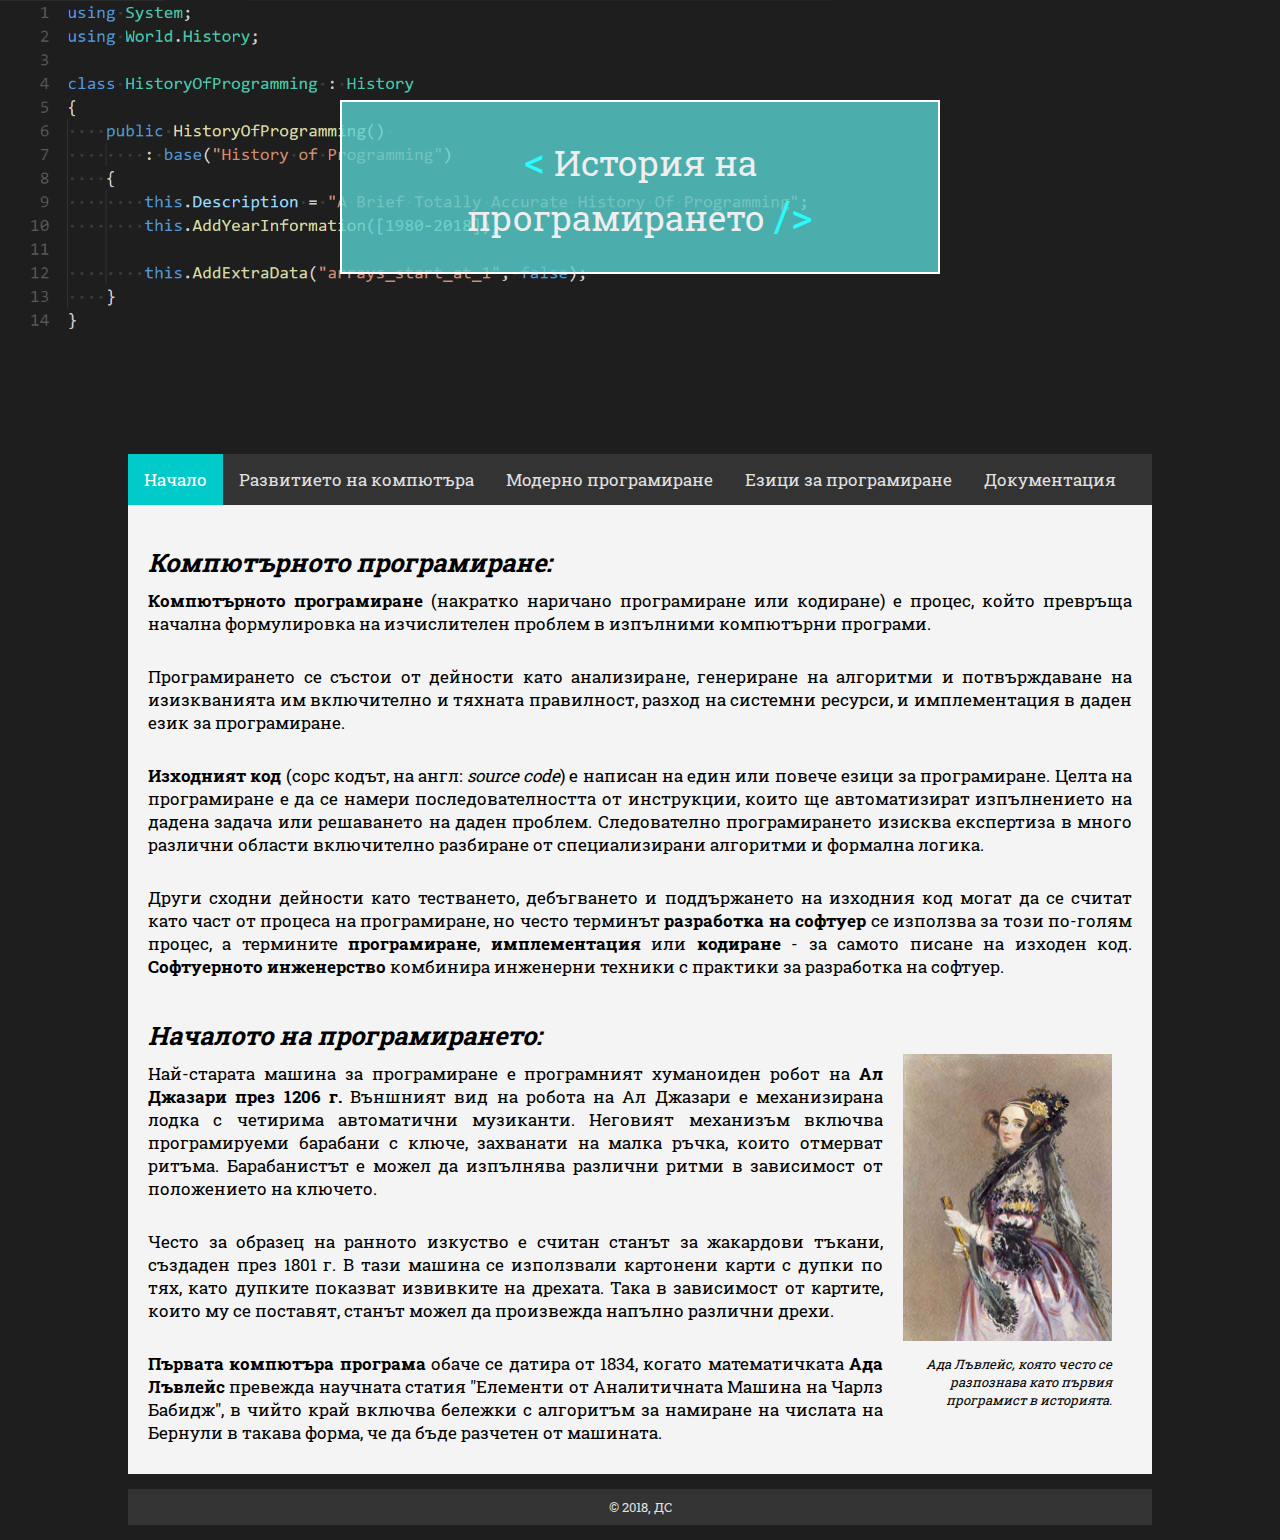
==== index.html @ 3a90010f "Add "documentation", update footer" ====
<!DOCTYPE html>
<html>
    <head>
        <title>История на програмирането</title>
        <meta charset="utf-8"/>
        <link rel="stylesheet" type="text/css" media="screen" href="css/style.css"/>
    </head>
    
    <!--Заглавие-->
    <div class="title">
        <span class="bracket">&lt;</span>
        История на<br> програмирането
        <span class="bracket">/&gt;</span>
    </div>
    
    <!--Навигация-->
    <header>
        <div class="navigation">
            <a class="active" href="index.html">Начало</a>
            <a href="computer.html">Развитието на компютъра</a>
            <a href="modernProgramming.html">Модерно програмиране</a>
            <a href="languages.html">Езици за програмиране</a>
            <a href="docs.html">Документация</a>
        </div> 
    </header>
    
    <!--Съдържание-->
    <body bgcolor="1e1e1e">
        <div class="main">
			<div class="container">
                <h2><i>Компютърното програмиране:</i></h2>
                <p><b>Компютърното програмиране</b> (накратко наричано програмиране или кодиране) е процес, 
                който превръща начална формулировка на изчислителен проблем в изпълними компютърни програми.</p>
                
                <p>Програмирането се състои от дейности като анализиране, генериране на алгоритми и 
                 потвърждаване на изизкванията им включително и тяхната правилност, разход на системни
                ресурси, и имплементация в даден език за програмиране.</p>
                
                <p><b>Изходният код</b> (сорс кодът, на англ: <i>source code</i>) е написан на един или 
                повече езици за програмиране. Целта на програмиране е да се намери последователността от 
                инструкции, които ще автоматизират изпълнението на дадена задача или решаването на даден проблем.
                Следователно програмирането изисква експертиза в много различни области включително
                разбиране от специализирани алгоритми и формална логика.</p>
                 
                <p>Други сходни дейности като тестването, дебъгването и поддържането на изходния код
                могат да се считат като част от процеса на програмиране, но често терминът 
                <b>разработка на софтуер</b> се използва за този по-голям процес, а термините <b>програмиране</b>, 
                <b>имплементация</b> или <b>кодиране</b> - за самото писане на изходен код. 
                <b>Софтуерното инженерство</b> комбинира инженерни техники с практики за разработка на софтуер.</p>

                <div class="imageRight">
                        <br><br><img src="images/Ada_lovelace.jpg" 
                            width="209" height="287"/>
                        <p align="right"><i>Ада Лъвлейс, която често се разпознава като първия програмист в историята.</i></p>
                </div>

                <h2><i>Началото на програмирането:</i></h2>
                <p>Най-старата машина за програмиране е програмният хуманоиден робот на <b>Ал Джазари през 1206 г.</b> 
                Външният вид на робота на Ал Джазари е механизирана лодка с четирима автоматични музиканти. 
                Неговият механизъм включва програмируеми барабани с ключе, захванати на малка ръчка, които 
                отмерват ритъма. Барабанистът е можел да изпълнява различни ритми в зависимост от положението на ключето.</p>
                
                <p>Често за образец на ранното изкуство е считан станът за жакардови тъкани, създаден през 1801 г. В тази машина
                се използвали картонени карти с дупки по тях, като дупките показват извивките на дрехата. Така в зависимост 
                от картите, които му се поставят, станът можел да произвежда напълно различни дрехи.</p>

                <p><b>Първата компютъра програма</b> обаче се датира от 1834, когато математичката <b>Ада Лъвлейс</b> 
                превежда научната статия "Елементи от Аналитичната Машина на Чарлз Бабидж", в чийто край включва бележки 
                с алгоритъм за намиране на числата на Бернули в такава форма, че да бъде разчетен от машината.
                </p>
            </div>
        </div>
    </body>

    <footer>
        <div class="info"> 
            © 2018, ДС
        </div>
    </footer>
</html>
---- css/style.css ----
@import url('https://fonts.googleapis.com/css?family=Roboto+Slab');

* {
    margin: 0;
    padding: 0;
}

.title {
    font-family: 'Roboto Slab', serif;
    font-size: 2.2em;
    text-align: center;
  
    border: 2px solid #ffffff;
    box-sizing: border-box;
    background-color: rgba(87, 209, 209, 0.8);
    color: #eeeeee;

    max-width: 600px;
    height: auto;
    margin: 100px auto 180px auto;
    padding: 30px;

    position: relative;    
}

.title .bracket {
    font-size: 1.2em;
    color: #26fdfd;
}

.navigation {
    width: 80%;
    margin: auto;
    padding: 0px 0em;
    
    font-family: 'Roboto Slab', serif;

    overflow: hidden;
    background-color: #333333;
}

.navigation a {
    padding: 14px 16px;
	
    font-size: 17px;
	text-align: center;
	text-decoration: none;
    
    float: left;
    color: #e1e1e1; 
 }

.navigation a:hover {
    background-color: #73deff;
    color: black;
}

.navigation a.active {
    background-color: #00caca;
    color: white;
}

body {
    background-image: url("../images/banner.png");
    background-position: 0px 0px;
    background-size: 65%;
    background-attachment: fixed;
    background-repeat: no-repeat;
}

.main { 
    font-family: 'Roboto Slab', serif;
    font-size: 17px;
    text-align: justify;

    width: 80%;
    margin: auto;
    background-color: #f4f4f4;
}

.main .container       { padding: 20px 20px 10px 20px }
.main .container p, h3 { padding: 10px 0px 20px 0px }
.main .container h2    { padding-top: 20px }
.main .container ul    { padding-left: 30px }

.main .container .imageRight {
    float: right;
    margin: 20px;
}

.main .container .imageLeft {
    float: left;
    margin: 20px;
}

.main .container .imageRight,.imageLeft p {
    width: 209px;
    font-size: 0.76em;
}
    
a.source {
    font-size: 1em;
    font-weight: 500;
    text-decoration: none;
    color: #213999;
}

footer {
    background-color: #333333;
   
    width: 80%;
    margin: 15px auto 15px auto;
}

footer .info {
    text-align: center;
    font-family: 'Roboto Slab', serif;
    font-size: 0.8em;
    color: #e1e1e1;

    padding: 10px 10px;
}
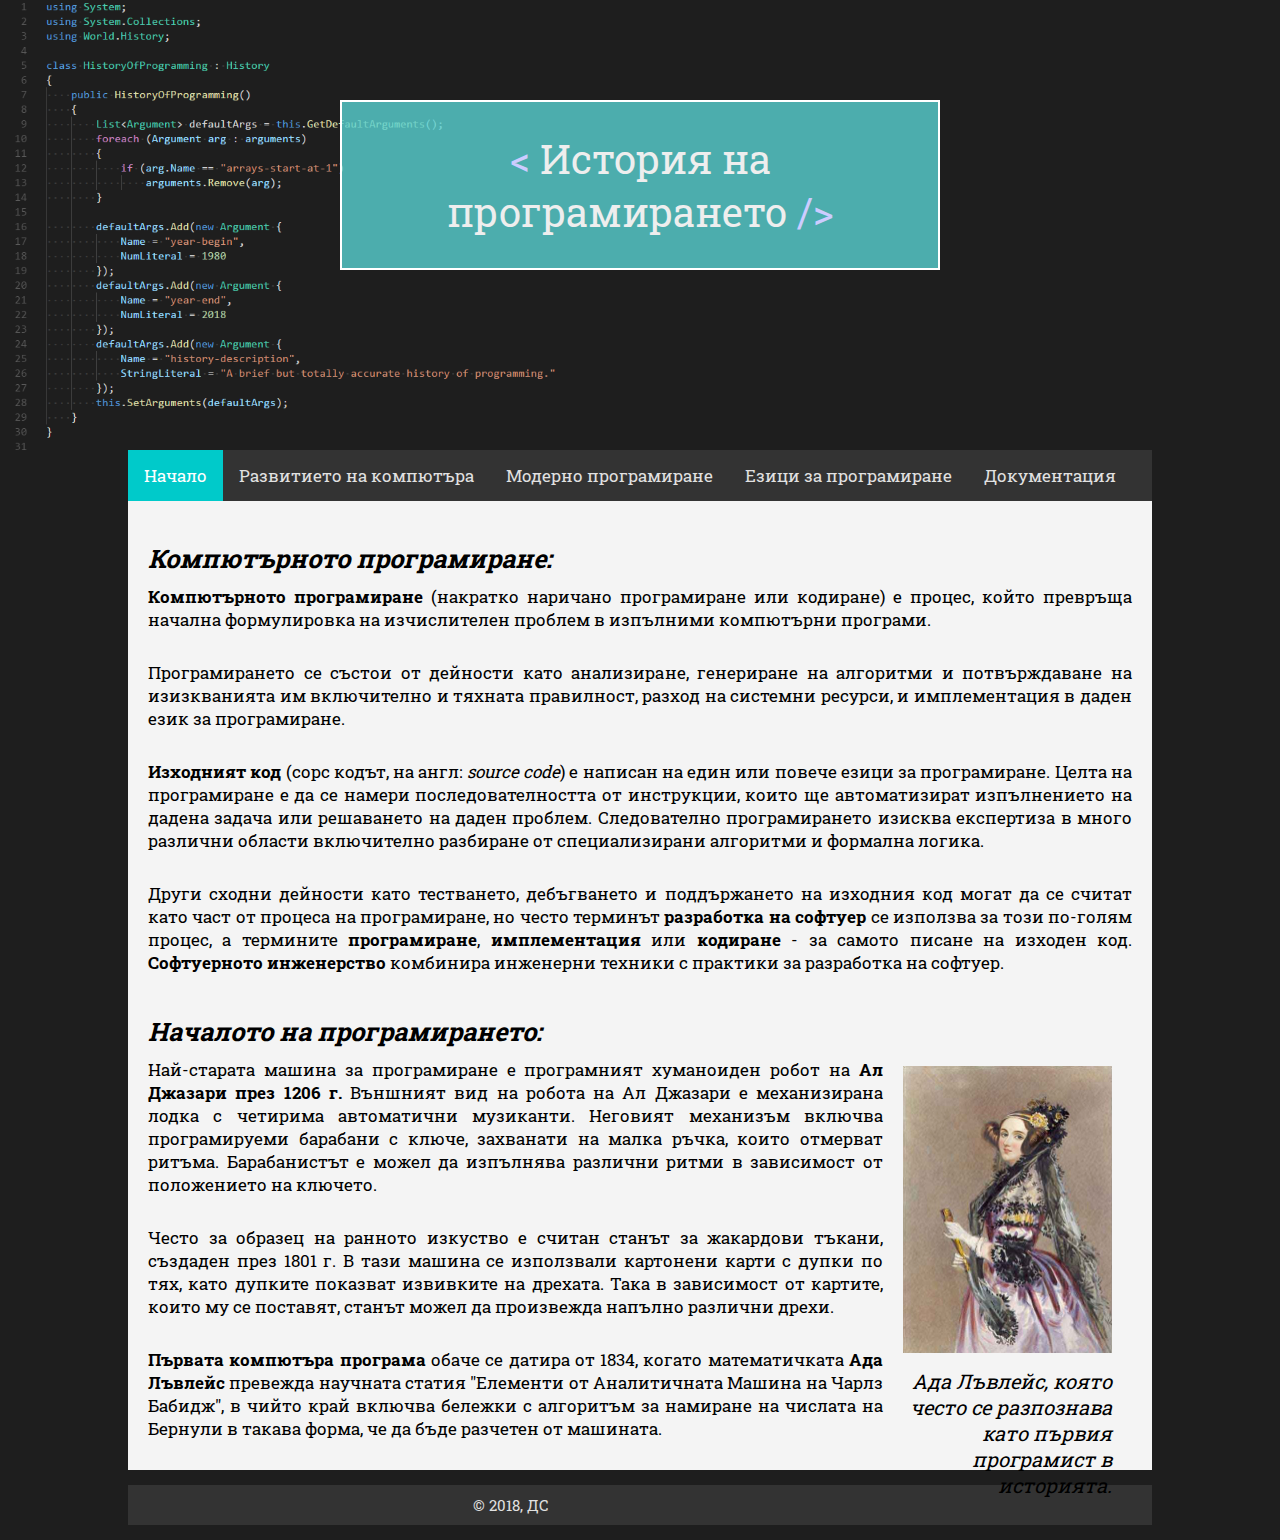
==== commit 5b093e04: "Modern programming (Part 2)" ====
--- a/index.html
+++ b/index.html
@@ -10,7 +10,7 @@
     <div class="title">
         <span class="bracket">&lt;</span>
         История на<br> програмирането
-        <span class="bracket">/&gt;</span>
+        <span class="bracket">/&gt;</span><br>
     </div>
     
     <!--Навигация-->
--- a/css/style.css
+++ b/css/style.css
@@ -7,7 +7,7 @@
 
 .title {
     font-family: 'Roboto Slab', serif;
-    font-size: 2.2em;
+    font-size: 40px;
     text-align: center;
   
     border: 2px solid #ffffff;
@@ -24,8 +24,8 @@
 }
 
 .title .bracket {
-    font-size: 1.2em;
-    color: #26fdfd;
+    font-size: 40px;
+    color: #ccccff;
 }
 
 .navigation {
@@ -63,7 +63,7 @@
 body {
     background-image: url("../images/banner.png");
     background-position: 0px 0px;
-    background-size: 65%;
+    background-size: 45%;
     background-attachment: fixed;
     background-repeat: no-repeat;
 }
@@ -78,28 +78,28 @@
     background-color: #f4f4f4;
 }
 
-.main .container       { padding: 20px 20px 10px 20px }
-.main .container p, h3 { padding: 10px 0px 20px 0px }
-.main .container h2    { padding-top: 20px }
-.main .container ul    { padding-left: 30px }
+.container       { padding: 20px 20px 10px 20px }
+.container p, h3 { padding: 10px 0px 20px 0px }
+.container h2    { padding-top: 20px }
+.container ul    { padding-left: 30px }
 
-.main .container .imageRight {
+.container .imageRight {
     float: right;
     margin: 20px;
 }
 
-.main .container .imageLeft {
+.container .imageLeft {
     float: left;
     margin: 20px;
 }
 
-.main .container .imageRight,.imageLeft p {
+.container .imageRight,.imageLeft p {
     width: 209px;
-    font-size: 0.76em;
+    font-size: 20px;
 }
-    
+
 a.source {
-    font-size: 1em;
+    font-size: 22px;
     font-weight: 500;
     text-decoration: none;
     color: #213999;
@@ -115,7 +115,7 @@
 footer .info {
     text-align: center;
     font-family: 'Roboto Slab', serif;
-    font-size: 0.8em;
+    font-size: 15px;
     color: #e1e1e1;
 
     padding: 10px 10px;
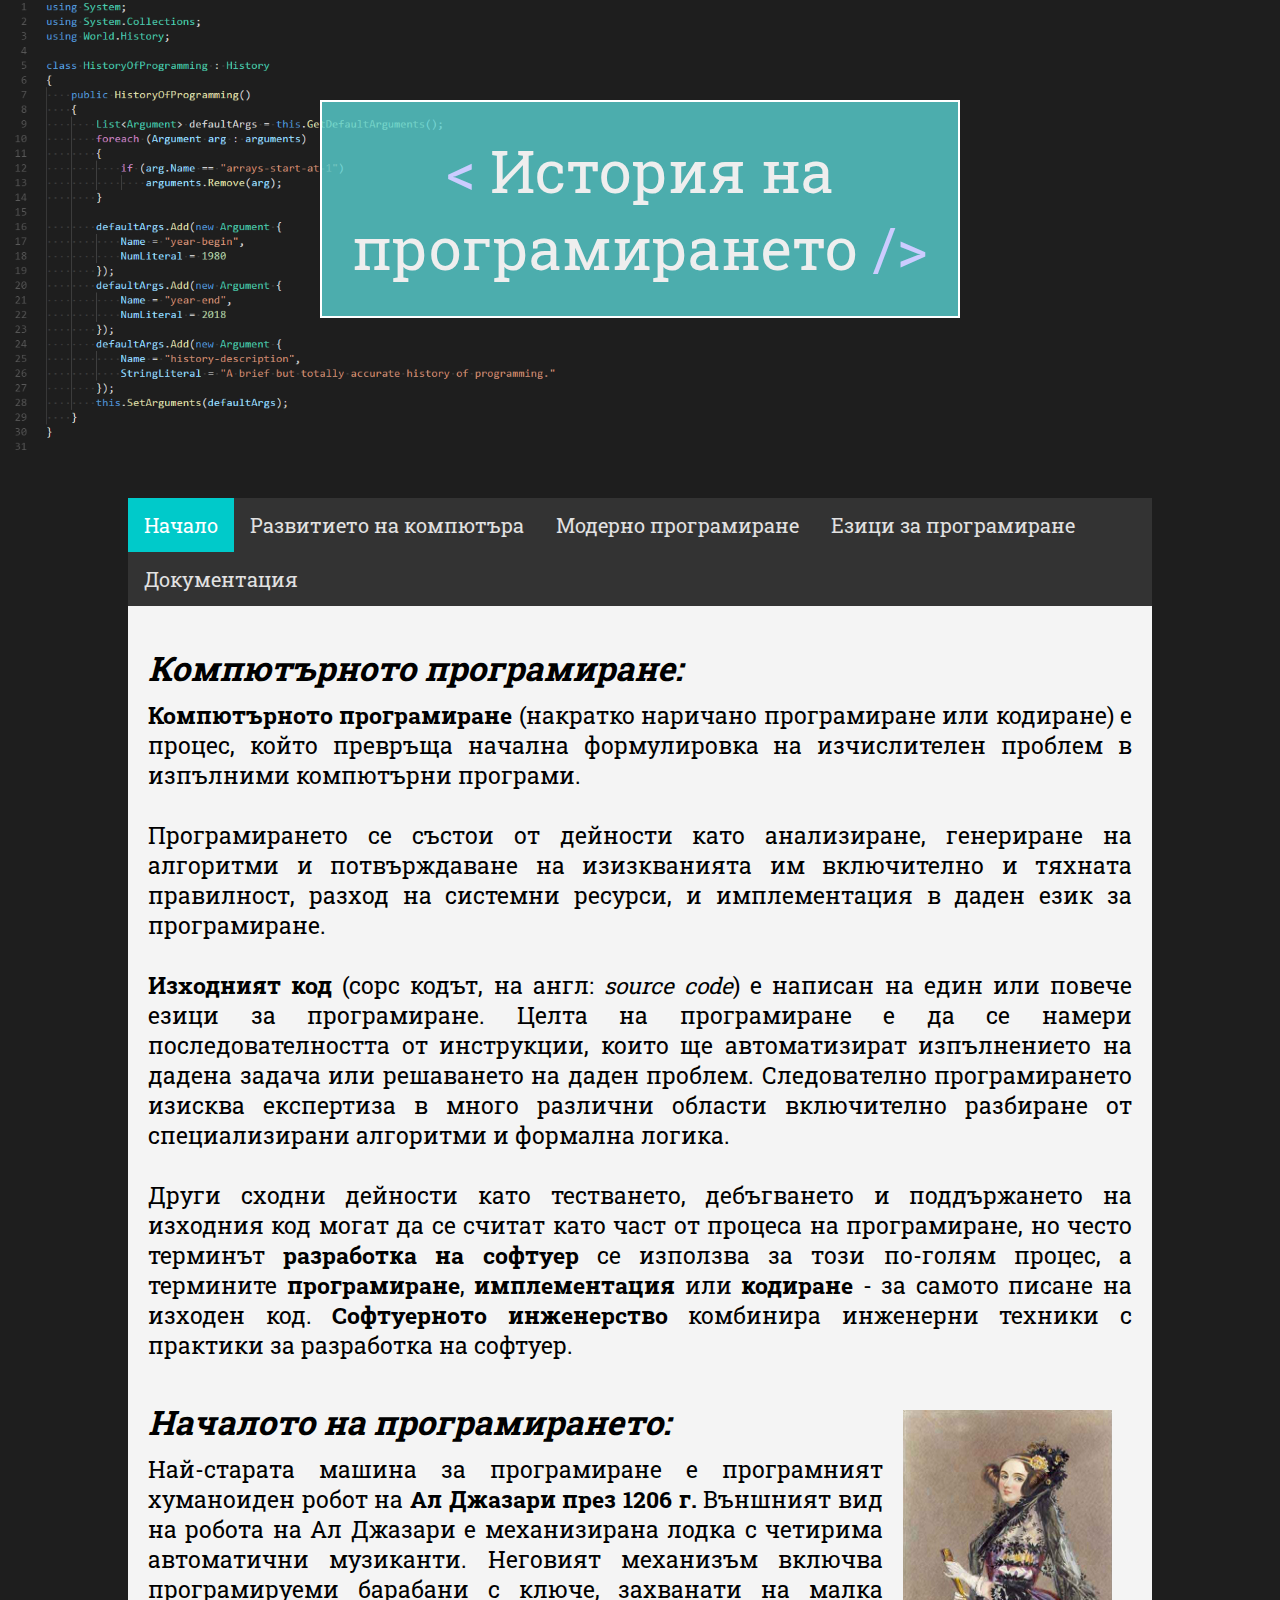
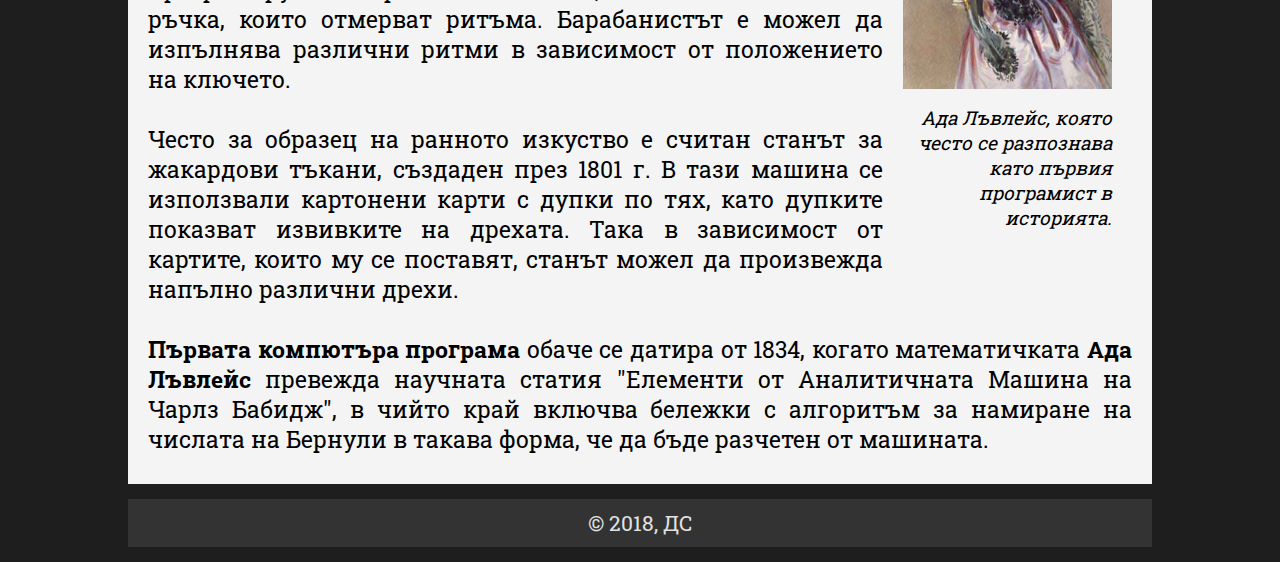
==== commit fcd0e500: "Fix broken images and font size on higher resolutions" ====
--- a/index.html
+++ b/index.html
@@ -41,19 +41,20 @@
                 инструкции, които ще автоматизират изпълнението на дадена задача или решаването на даден проблем.
                 Следователно програмирането изисква експертиза в много различни области включително
                 разбиране от специализирани алгоритми и формална логика.</p>
-                 
+            
                 <p>Други сходни дейности като тестването, дебъгването и поддържането на изходния код
                 могат да се считат като част от процеса на програмиране, но често терминът 
                 <b>разработка на софтуер</b> се използва за този по-голям процес, а термините <b>програмиране</b>, 
                 <b>имплементация</b> или <b>кодиране</b> - за самото писане на изходен код. 
                 <b>Софтуерното инженерство</b> комбинира инженерни техники с практики за разработка на софтуер.</p>
 
-                <div class="imageRight">
-                        <br><br><img src="images/Ada_lovelace.jpg" 
-                            width="209" height="287"/>
-                        <p align="right"><i>Ада Лъвлейс, която често се разпознава като първия програмист в историята.</i></p>
+                <div class="image" style="width: 229px; float: right">
+                        <img src="images/Ada_lovelace.jpg" 
+                            width="209px" height="279px"/>
+                        <p align="right"><i>Ада Лъвлейс, която често се разпознава като 
+                        първия програмист в историята.</i></p>
                 </div>
-
+                
                 <h2><i>Началото на програмирането:</i></h2>
                 <p>Най-старата машина за програмиране е програмният хуманоиден робот на <b>Ал Джазари през 1206 г.</b> 
                 Външният вид на робота на Ал Джазари е механизирана лодка с четирима автоматични музиканти. 
--- a/css/style.css
+++ b/css/style.css
@@ -7,7 +7,7 @@
 
 .title {
     font-family: 'Roboto Slab', serif;
-    font-size: 40px;
+    font-size: 6.5vh;
     text-align: center;
   
     border: 2px solid #ffffff;
@@ -15,7 +15,7 @@
     background-color: rgba(87, 209, 209, 0.8);
     color: #eeeeee;
 
-    max-width: 600px;
+    max-width: 50vw;
     height: auto;
     margin: 100px auto 180px auto;
     padding: 30px;
@@ -24,7 +24,7 @@
 }
 
 .title .bracket {
-    font-size: 40px;
+    font-size: 6.5vh;
     color: #ccccff;
 }
 
@@ -41,8 +41,8 @@
 
 .navigation a {
     padding: 14px 16px;
-	
-    font-size: 17px;
+    
+    font-size: 2.2vh;
 	text-align: center;
 	text-decoration: none;
     
@@ -51,7 +51,7 @@
  }
 
 .navigation a:hover {
-    background-color: #73deff;
+    background-color: #5ec3e2;
     color: black;
 }
 
@@ -70,7 +70,7 @@
 
 .main { 
     font-family: 'Roboto Slab', serif;
-    font-size: 17px;
+    font-size: 2.5vh;
     text-align: justify;
 
     width: 80%;
@@ -83,23 +83,18 @@
 .container h2    { padding-top: 20px }
 .container ul    { padding-left: 30px }
 
-.container .imageRight {
-    float: right;
-    margin: 20px;
+.container .image { margin: 20px 20px 0px 0px; }
+.container .image img {
+    margin: 10px 10px 0px 20px;
 }
 
-.container .imageLeft {
-    float: left;
-    margin: 20px;
-}
-
-.container .imageRight,.imageLeft p {
-    width: 209px;
-    font-size: 20px;
+.container .image p {
+    margin: 0px 0px 10px 20px;
+    font-size: 2.1vh;
 }
 
 a.source {
-    font-size: 22px;
+    font-size: 2.8vh;
     font-weight: 500;
     text-decoration: none;
     color: #213999;
@@ -115,7 +110,7 @@
 footer .info {
     text-align: center;
     font-family: 'Roboto Slab', serif;
-    font-size: 15px;
+    font-size: 2.3vh;
     color: #e1e1e1;
 
     padding: 10px 10px;
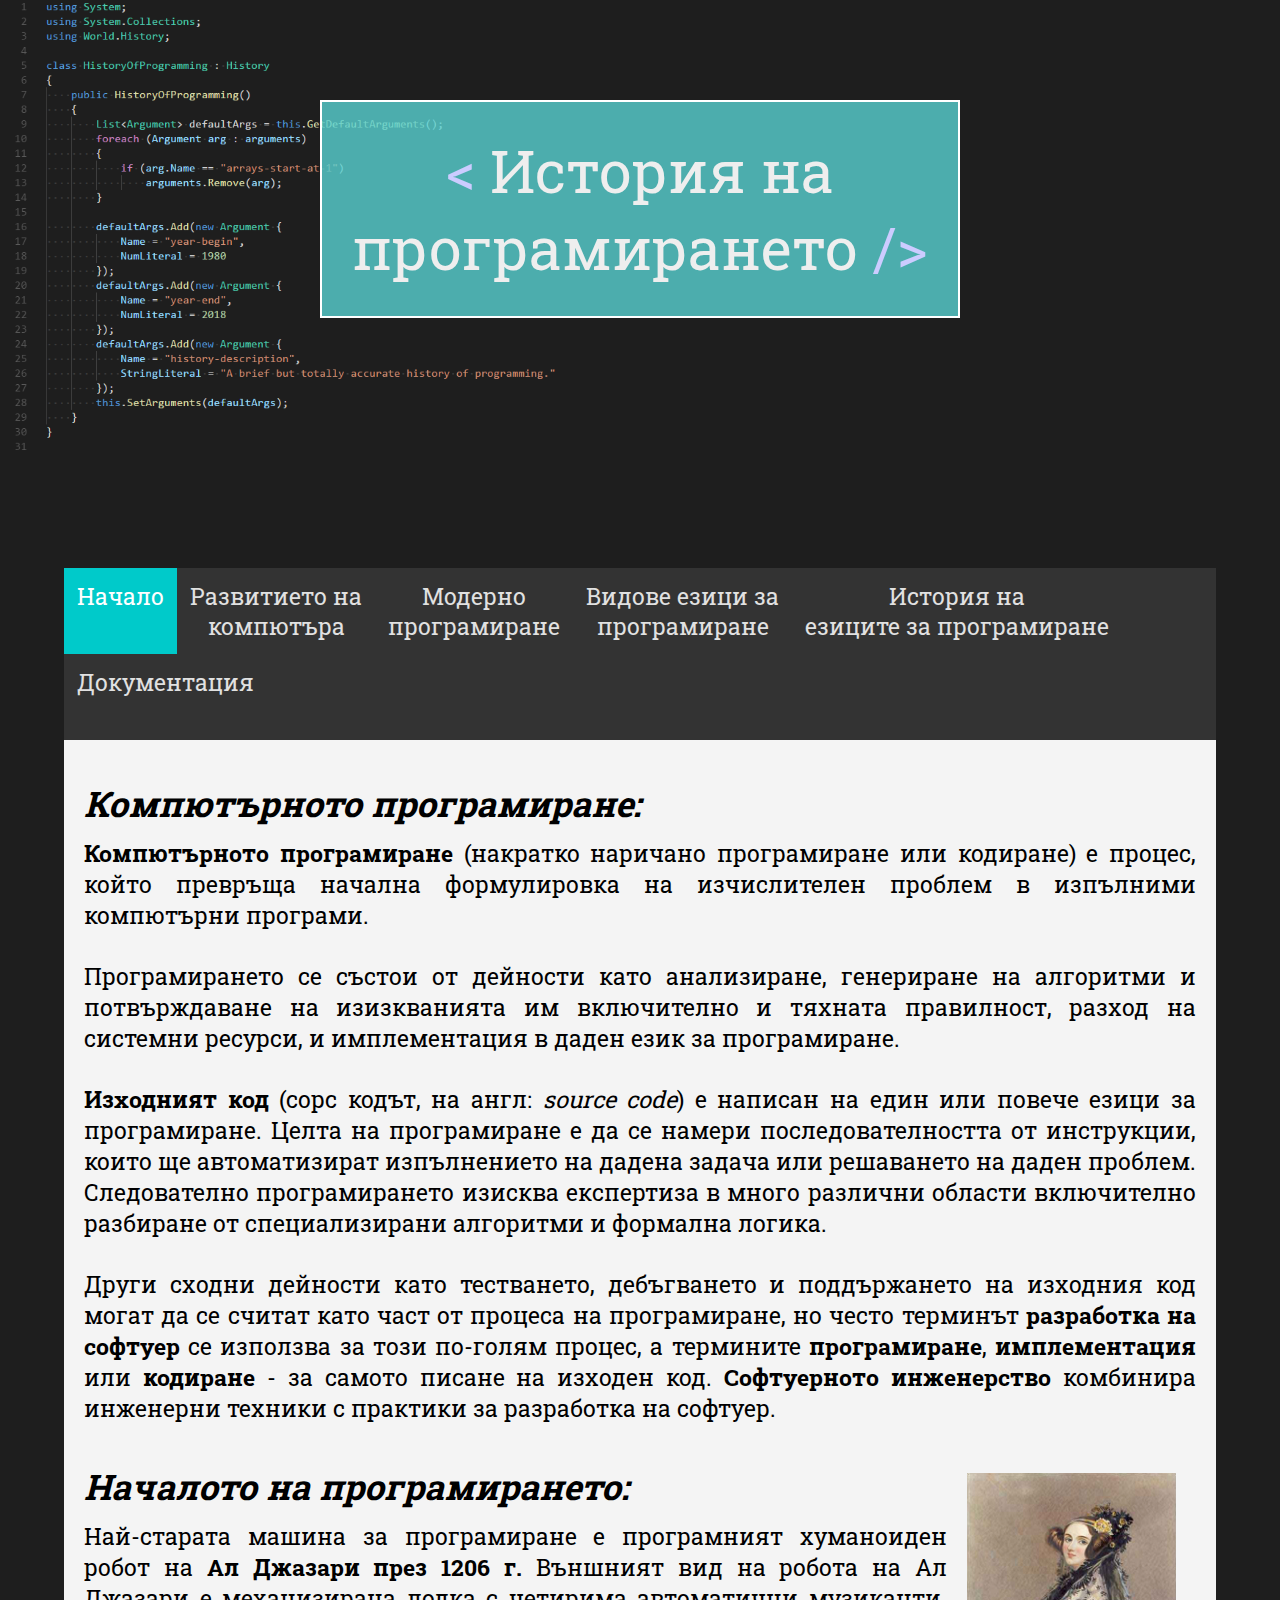
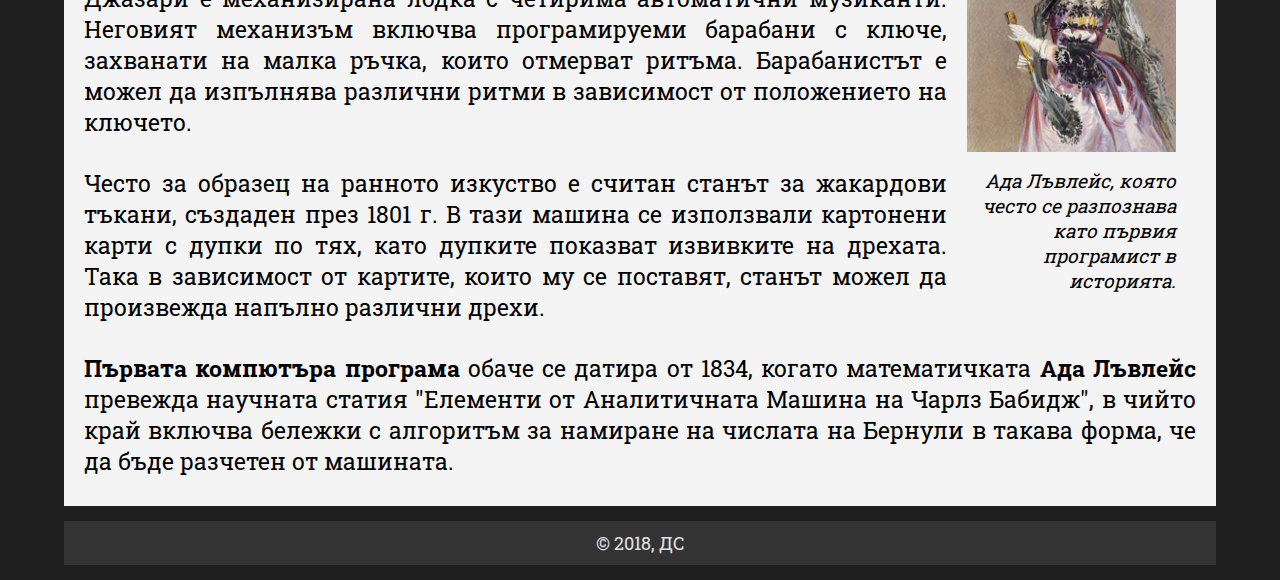
==== commit 92f4149e: "Add history of programming languages page, fix footer size and banner padding" ====
--- a/index.html
+++ b/index.html
@@ -16,11 +16,12 @@
     <!--Навигация-->
     <header>
         <div class="navigation">
-            <a class="active" href="index.html">Начало</a>
-            <a href="computer.html">Развитието на компютъра</a>
-            <a href="modernProgramming.html">Модерно програмиране</a>
-            <a href="languages.html">Езици за програмиране</a>
-            <a href="docs.html">Документация</a>
+            <a class="active" href="index.html">Начало<br>&nbsp;</a>
+            <a href="computer.html">Развитието на<br>компютъра</a>
+            <a href="modernProgramming.html">Модерно<br>програмиране</a>
+            <a href="languages.html">Видове езици за<br> програмиране</a>
+            <a href="languagesHistory.html">История на <br>езиците за програмиране</a>
+            <a href="docs.html">Документация<br>&nbsp;</a>
         </div> 
     </header>
     
@@ -54,7 +55,7 @@
                         <p align="right"><i>Ада Лъвлейс, която често се разпознава като 
                         първия програмист в историята.</i></p>
                 </div>
-                
+
                 <h2><i>Началото на програмирането:</i></h2>
                 <p>Най-старата машина за програмиране е програмният хуманоиден робот на <b>Ал Джазари през 1206 г.</b> 
                 Външният вид на робота на Ал Джазари е механизирана лодка с четирима автоматични музиканти. 
--- a/css/style.css
+++ b/css/style.css
@@ -17,7 +17,7 @@
 
     max-width: 50vw;
     height: auto;
-    margin: 100px auto 180px auto;
+    margin: 100px auto 250px auto;
     padding: 30px;
 
     position: relative;    
@@ -29,7 +29,7 @@
 }
 
 .navigation {
-    width: 80%;
+    width: 90%;
     margin: auto;
     padding: 0px 0em;
     
@@ -40,9 +40,9 @@
 }
 
 .navigation a {
-    padding: 14px 16px;
+    padding: 13px;
     
-    font-size: 2.2vh;
+    font-size: 2.5vh;
 	text-align: center;
 	text-decoration: none;
     
@@ -70,10 +70,10 @@
 
 .main { 
     font-family: 'Roboto Slab', serif;
-    font-size: 2.5vh;
+    font-size: 2.6vh;
     text-align: justify;
 
-    width: 80%;
+    width: 90%;
     margin: auto;
     background-color: #f4f4f4;
 }
@@ -103,14 +103,14 @@
 footer {
     background-color: #333333;
    
-    width: 80%;
+    width: 90%;
     margin: 15px auto 15px auto;
 }
 
 footer .info {
     text-align: center;
     font-family: 'Roboto Slab', serif;
-    font-size: 2.3vh;
+    font-size: 2vh;
     color: #e1e1e1;
 
     padding: 10px 10px;
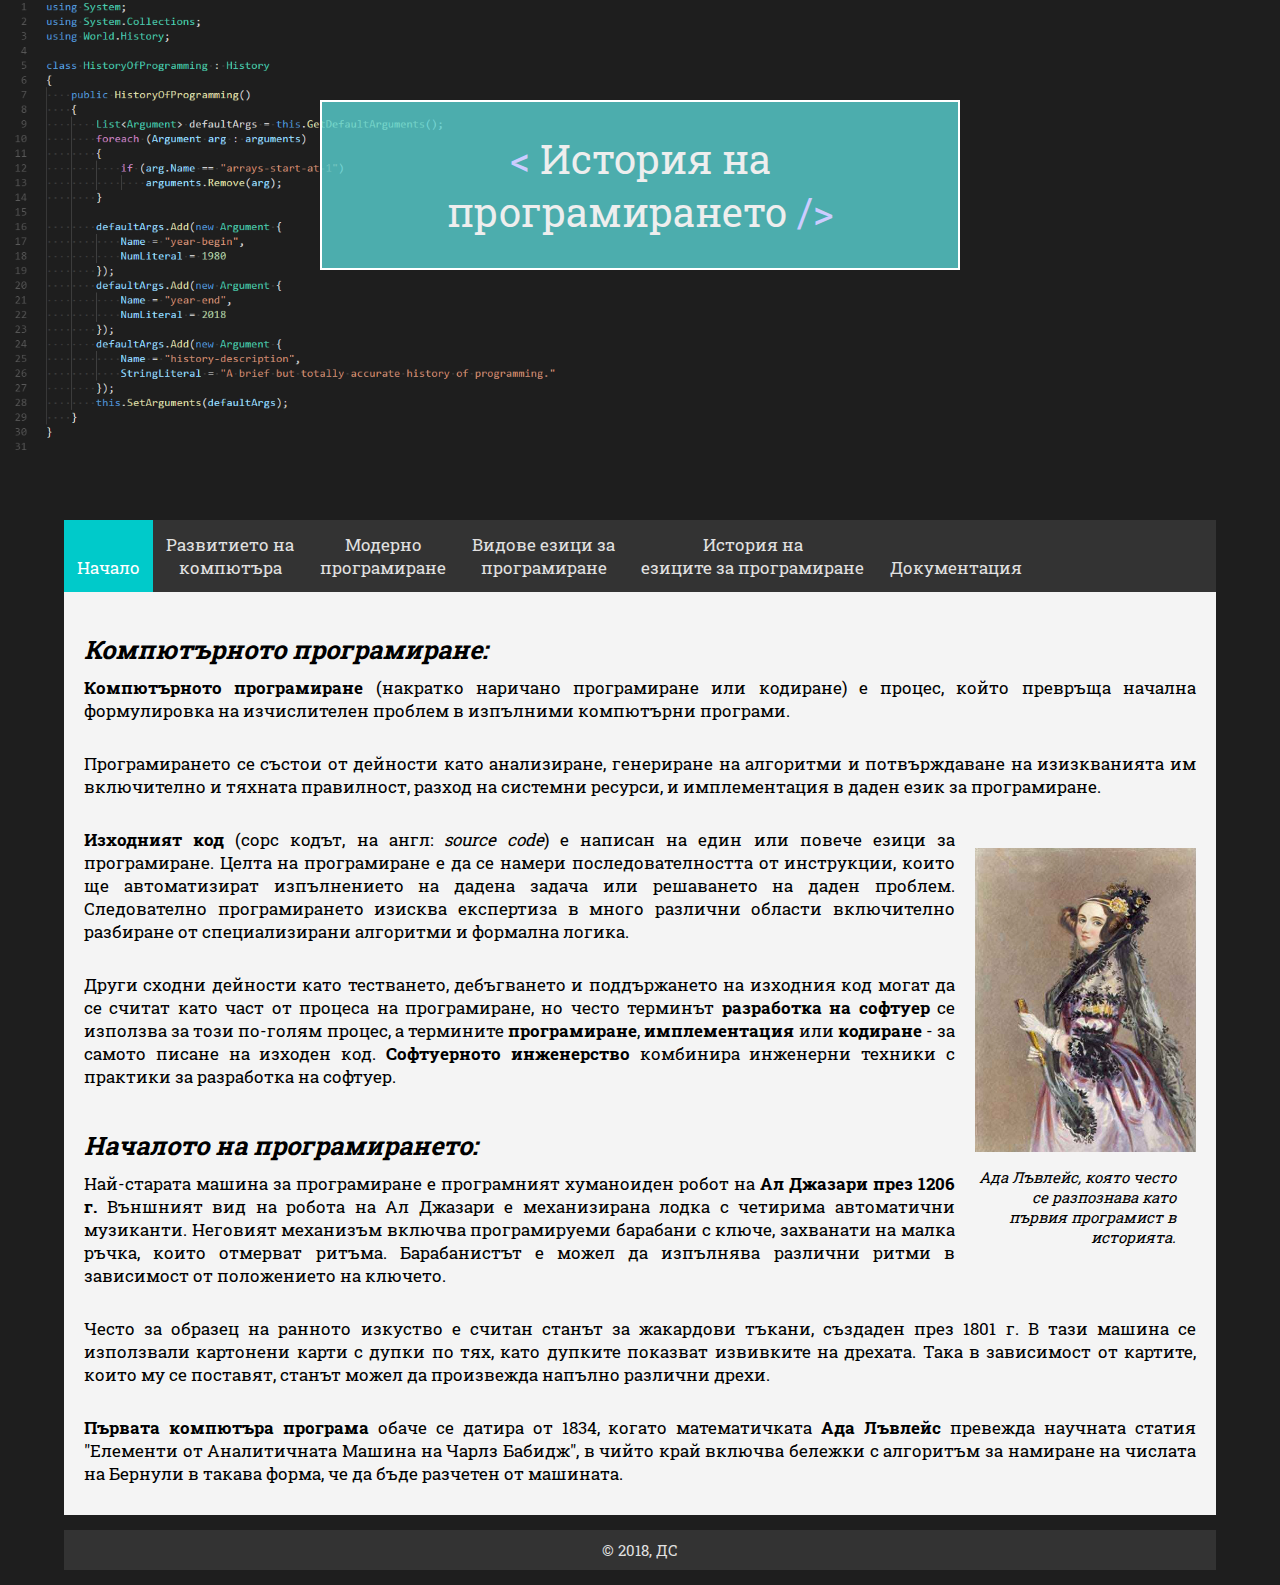
==== commit 8ac89e3c: "Make images resize based on screen resolution" ====
--- a/index.html
+++ b/index.html
@@ -16,12 +16,12 @@
     <!--Навигация-->
     <header>
         <div class="navigation">
-            <a class="active" href="index.html">Начало<br>&nbsp;</a>
+            <a class="active" href="index.html">&nbsp;<br>Начало</a>
             <a href="computer.html">Развитието на<br>компютъра</a>
             <a href="modernProgramming.html">Модерно<br>програмиране</a>
             <a href="languages.html">Видове езици за<br> програмиране</a>
             <a href="languagesHistory.html">История на <br>езиците за програмиране</a>
-            <a href="docs.html">Документация<br>&nbsp;</a>
+            <a href="docs.html">&nbsp;<br>Документация</a>
         </div> 
     </header>
     
@@ -37,6 +37,12 @@
                  потвърждаване на изизкванията им включително и тяхната правилност, разход на системни
                 ресурси, и имплементация в даден език за програмиране.</p>
                 
+                <div class="image" style="width: 13em; float: right">
+                    <img src="images/Ada_lovelace.jpg" style="width: 13em;"/>
+                    <p align="right"><i>Ада Лъвлейс, която често се разпознава като 
+                    първия програмист в историята.</i></p>
+                </div>
+
                 <p><b>Изходният код</b> (сорс кодът, на англ: <i>source code</i>) е написан на един или 
                 повече езици за програмиране. Целта на програмиране е да се намери последователността от 
                 инструкции, които ще автоматизират изпълнението на дадена задача или решаването на даден проблем.
@@ -48,13 +54,6 @@
                 <b>разработка на софтуер</b> се използва за този по-голям процес, а термините <b>програмиране</b>, 
                 <b>имплементация</b> или <b>кодиране</b> - за самото писане на изходен код. 
                 <b>Софтуерното инженерство</b> комбинира инженерни техники с практики за разработка на софтуер.</p>
-
-                <div class="image" style="width: 229px; float: right">
-                        <img src="images/Ada_lovelace.jpg" 
-                            width="209px" height="279px"/>
-                        <p align="right"><i>Ада Лъвлейс, която често се разпознава като 
-                        първия програмист в историята.</i></p>
-                </div>
 
                 <h2><i>Началото на програмирането:</i></h2>
                 <p>Най-старата машина за програмиране е програмният хуманоиден робот на <b>Ал Джазари през 1206 г.</b> 
--- a/css/style.css
+++ b/css/style.css
@@ -7,7 +7,7 @@
 
 .title {
     font-family: 'Roboto Slab', serif;
-    font-size: 6.5vh;
+    font-size: 40px;
     text-align: center;
   
     border: 2px solid #ffffff;
@@ -24,7 +24,7 @@
 }
 
 .title .bracket {
-    font-size: 6.5vh;
+    font-size: 40px;
     color: #ccccff;
 }
 
@@ -41,8 +41,10 @@
 
 .navigation a {
     padding: 13px;
+    height: 100%;
+    margin: auto 0px;
     
-    font-size: 2.5vh;
+    font-size: 17px;
 	text-align: center;
 	text-decoration: none;
     
@@ -70,7 +72,7 @@
 
 .main { 
     font-family: 'Roboto Slab', serif;
-    font-size: 2.6vh;
+    font-size: 17px;
     text-align: justify;
 
     width: 90%;
@@ -83,18 +85,18 @@
 .container h2    { padding-top: 20px }
 .container ul    { padding-left: 30px }
 
-.container .image { margin: 20px 20px 0px 0px; }
+.container .image { margin: 20px 20px 20px 0px; }
 .container .image img {
     margin: 10px 10px 0px 20px;
 }
 
 .container .image p {
     margin: 0px 0px 10px 20px;
-    font-size: 2.1vh;
+    font-size: 15px;
 }
 
 a.source {
-    font-size: 2.8vh;
+    font-size: 22px;
     font-weight: 500;
     text-decoration: none;
     color: #213999;
@@ -110,7 +112,7 @@
 footer .info {
     text-align: center;
     font-family: 'Roboto Slab', serif;
-    font-size: 2vh;
+    font-size: 15px;
     color: #e1e1e1;
 
     padding: 10px 10px;
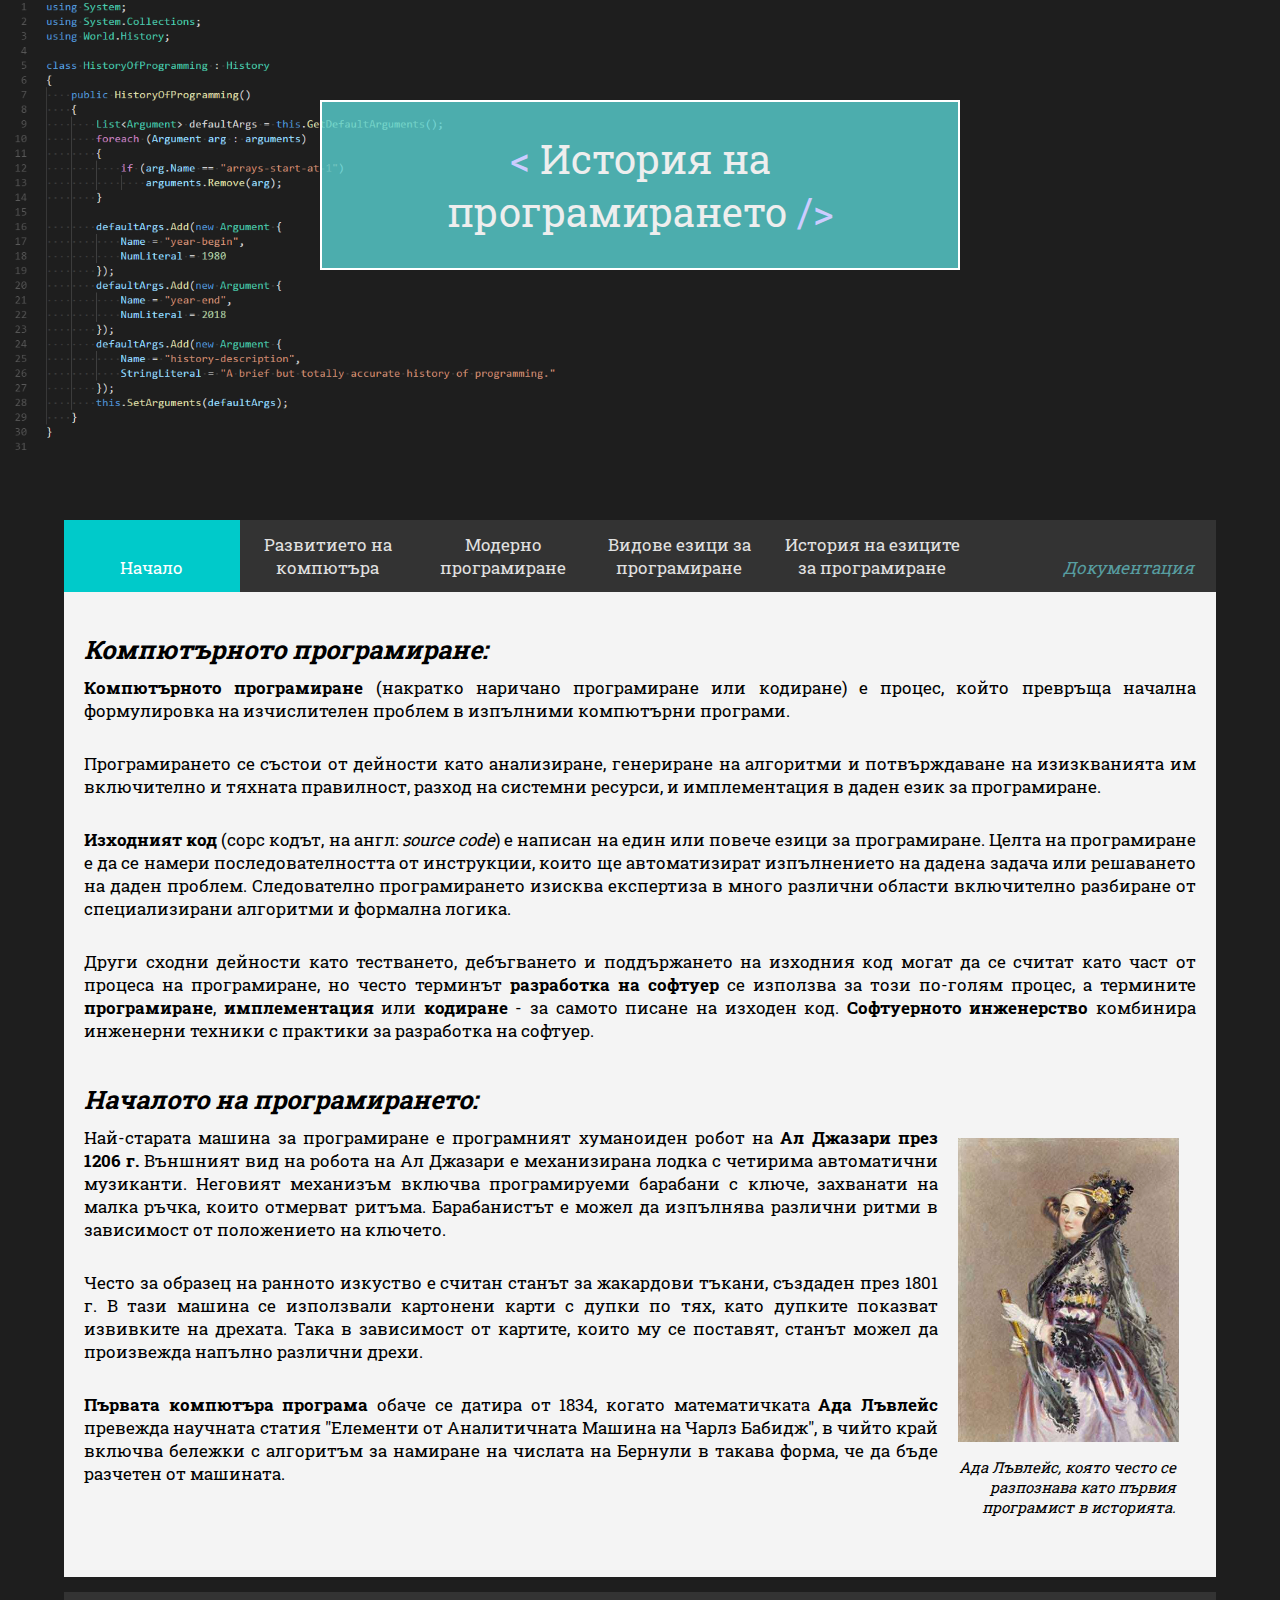
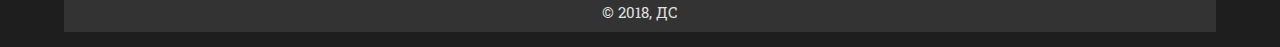
==== commit f76decbe: "Improve navbar" ====
--- a/index.html
+++ b/index.html
@@ -16,12 +16,12 @@
     <!--Навигация-->
     <header>
         <div class="navigation">
-            <a class="active" href="index.html">&nbsp;<br>Начало</a>
-            <a href="computer.html">Развитието на<br>компютъра</a>
-            <a href="modernProgramming.html">Модерно<br>програмиране</a>
-            <a href="languages.html">Видове езици за<br> програмиране</a>
-            <a href="languagesHistory.html">История на <br>езиците за програмиране</a>
-            <a href="docs.html">&nbsp;<br>Документация</a>
+           <a class="active" href="index.html">&nbsp;<br>Начало</a>
+           <a href="computer.html">Развитието на<br>компютъра</a>
+           <a href="modernProgramming.html">Модерно<br>програмиране</a>
+           <a href="languages.html">Видове езици за<br> програмиране</a>
+           <a href="languagesHistory.html" style="width: 16%">История на езиците<br> за програмиране</a>
+           <a href="docs.html" style="float: right; color: rgb(87, 157, 160)">&nbsp;<br><i>Документация</i></a>
         </div> 
     </header>
     
@@ -36,12 +36,6 @@
                 <p>Програмирането се състои от дейности като анализиране, генериране на алгоритми и 
                  потвърждаване на изизкванията им включително и тяхната правилност, разход на системни
                 ресурси, и имплементация в даден език за програмиране.</p>
-                
-                <div class="image" style="width: 13em; float: right">
-                    <img src="images/Ada_lovelace.jpg" style="width: 13em;"/>
-                    <p align="right"><i>Ада Лъвлейс, която често се разпознава като 
-                    първия програмист в историята.</i></p>
-                </div>
 
                 <p><b>Изходният код</b> (сорс кодът, на англ: <i>source code</i>) е написан на един или 
                 повече езици за програмиране. Целта на програмиране е да се намери последователността от 
@@ -54,6 +48,12 @@
                 <b>разработка на софтуер</b> се използва за този по-голям процес, а термините <b>програмиране</b>, 
                 <b>имплементация</b> или <b>кодиране</b> - за самото писане на изходен код. 
                 <b>Софтуерното инженерство</b> комбинира инженерни техники с практики за разработка на софтуер.</p>
+
+                <div class="image" style="width: 14em; float: right">
+                    <br><br><img src="images/Ada_lovelace.jpg" style="width: 13em;"/>
+                    <p align="right"><i>Ада Лъвлейс, която често се разпознава като 
+                    първия програмист в историята.</i></p>
+                </div>
 
                 <h2><i>Началото на програмирането:</i></h2>
                 <p>Най-старата машина за програмиране е програмният хуманоиден робот на <b>Ал Джазари през 1206 г.</b> 
--- a/css/style.css
+++ b/css/style.css
@@ -40,15 +40,15 @@
 }
 
 .navigation a {
+    width: 13%;
+    float: left;
+    height: 100%;
     padding: 13px;
-    height: 100%;
-    margin: auto 0px;
-    
+    margin: auto;
+
+    text-decoration: none;
+	text-align: center;
     font-size: 17px;
-	text-align: center;
-	text-decoration: none;
-    
-    float: left;
     color: #e1e1e1; 
  }
 
@@ -80,7 +80,7 @@
     background-color: #f4f4f4;
 }
 
-.container       { padding: 20px 20px 10px 20px }
+.container       { overflow: auto; padding: 20px 20px 10px 20px }
 .container p, h3 { padding: 10px 0px 20px 0px }
 .container h2    { padding-top: 20px }
 .container ul    { padding-left: 30px }
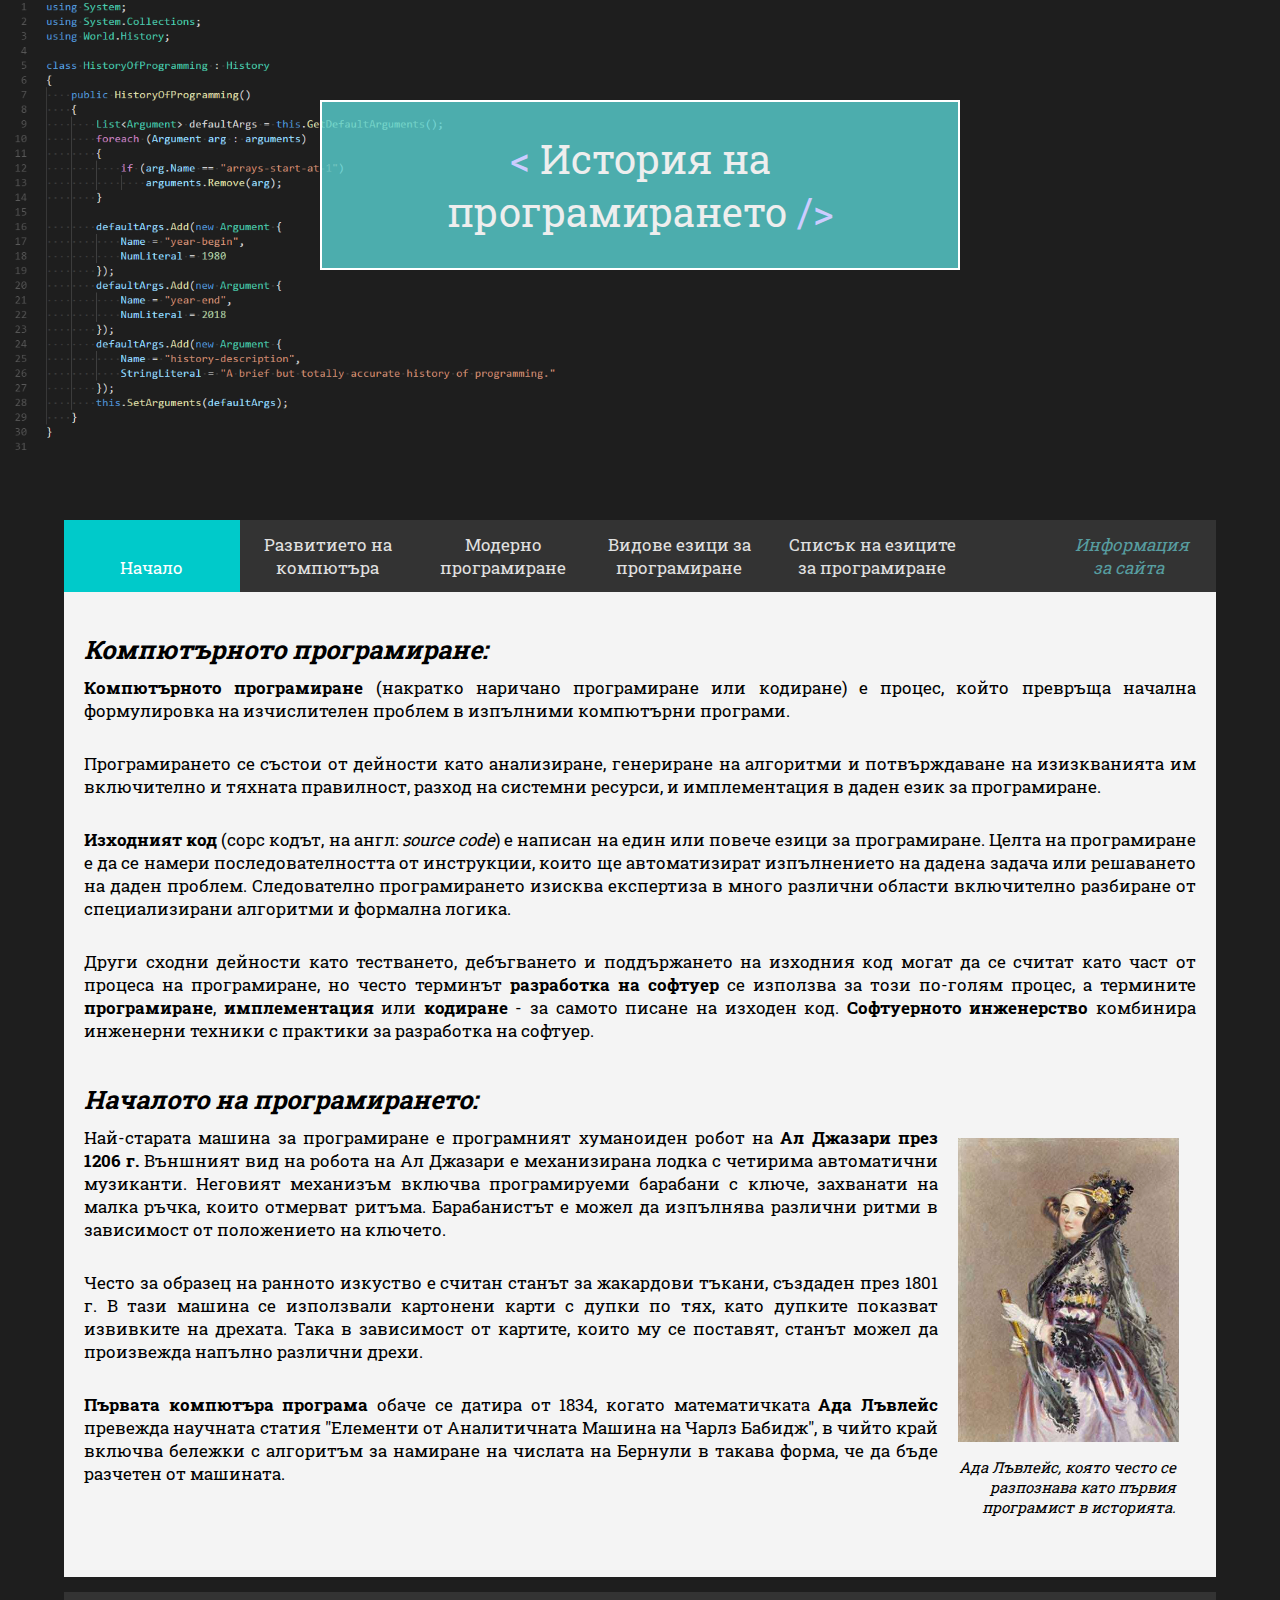
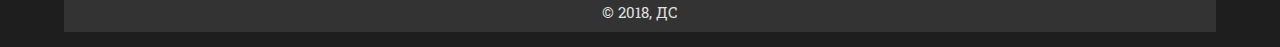
==== commit 85b00d01: "Add images to language history, rename docs to info (because documentation is not really what that w" ====
--- a/index.html
+++ b/index.html
@@ -1,81 +1,114 @@
 <!DOCTYPE html>
 <html>
-    <head>
-        <title>История на програмирането</title>
-        <meta charset="utf-8"/>
-        <link rel="stylesheet" type="text/css" media="screen" href="css/style.css"/>
-    </head>
-    
-    <!--Заглавие-->
-    <div class="title">
-        <span class="bracket">&lt;</span>
-        История на<br> програмирането
-        <span class="bracket">/&gt;</span><br>
+
+<head>
+    <title>История на програмирането</title>
+    <meta charset="utf-8" />
+    <link rel="stylesheet" type="text/css" media="screen" href="css/style.css" />
+</head>
+
+<!--Заглавие-->
+<div class="title">
+    <span class="bracket">&lt;</span>
+    История на
+    <br> програмирането
+    <span class="bracket">/&gt;</span>
+    <br>
+</div>
+
+<!--Навигация-->
+<header>
+    <div class="navigation">
+        <a class="active" href="index.html">&nbsp;
+            <br>Начало</a>
+        <a href="computer.html">Развитието на
+            <br>компютъра</a>
+        <a href="modernProgramming.html">Модерно
+            <br>програмиране</a>
+        <a href="languages.html">Видове езици за
+            <br> програмиране</a>
+        <a href="languagesHistory.html" style="width: 16%">Списък на езиците
+            <br> за програмиране</a>
+        <a href="info.html" style="float: right; color: rgb(87, 157, 160)">&nbsp;
+            <i>Информация
+                <br> за сайта</i>
+        </a>
     </div>
-    
-    <!--Навигация-->
-    <header>
-        <div class="navigation">
-           <a class="active" href="index.html">&nbsp;<br>Начало</a>
-           <a href="computer.html">Развитието на<br>компютъра</a>
-           <a href="modernProgramming.html">Модерно<br>програмиране</a>
-           <a href="languages.html">Видове езици за<br> програмиране</a>
-           <a href="languagesHistory.html" style="width: 16%">История на езиците<br> за програмиране</a>
-           <a href="docs.html" style="float: right; color: rgb(87, 157, 160)">&nbsp;<br><i>Документация</i></a>
-        </div> 
-    </header>
-    
-    <!--Съдържание-->
-    <body bgcolor="1e1e1e">
-        <div class="main">
-			<div class="container">
-                <h2><i>Компютърното програмиране:</i></h2>
-                <p><b>Компютърното програмиране</b> (накратко наричано програмиране или кодиране) е процес, 
-                който превръща начална формулировка на изчислителен проблем в изпълними компютърни програми.</p>
-                
-                <p>Програмирането се състои от дейности като анализиране, генериране на алгоритми и 
-                 потвърждаване на изизкванията им включително и тяхната правилност, разход на системни
-                ресурси, и имплементация в даден език за програмиране.</p>
+</header>
 
-                <p><b>Изходният код</b> (сорс кодът, на англ: <i>source code</i>) е написан на един или 
-                повече езици за програмиране. Целта на програмиране е да се намери последователността от 
-                инструкции, които ще автоматизират изпълнението на дадена задача или решаването на даден проблем.
-                Следователно програмирането изисква експертиза в много различни области включително
-                разбиране от специализирани алгоритми и формална логика.</p>
-            
-                <p>Други сходни дейности като тестването, дебъгването и поддържането на изходния код
-                могат да се считат като част от процеса на програмиране, но често терминът 
-                <b>разработка на софтуер</b> се използва за този по-голям процес, а термините <b>програмиране</b>, 
-                <b>имплементация</b> или <b>кодиране</b> - за самото писане на изходен код. 
-                <b>Софтуерното инженерство</b> комбинира инженерни техники с практики за разработка на софтуер.</p>
+<!--Съдържание-->
 
-                <div class="image" style="width: 14em; float: right">
-                    <br><br><img src="images/Ada_lovelace.jpg" style="width: 13em;"/>
-                    <p align="right"><i>Ада Лъвлейс, която често се разпознава като 
-                    първия програмист в историята.</i></p>
-                </div>
+<body bgcolor="1e1e1e">
+    <div class="main">
+        <div class="container">
+            <h2>
+                <i>Компютърното програмиране:</i>
+            </h2>
+            <p>
+                <b>Компютърното програмиране</b> (накратко наричано програмиране или кодиране)
+                е процес, който превръща начална формулировка на изчислителен проблем в изпълними
+                компютърни програми.</p>
 
-                <h2><i>Началото на програмирането:</i></h2>
-                <p>Най-старата машина за програмиране е програмният хуманоиден робот на <b>Ал Джазари през 1206 г.</b> 
-                Външният вид на робота на Ал Джазари е механизирана лодка с четирима автоматични музиканти. 
-                Неговият механизъм включва програмируеми барабани с ключе, захванати на малка ръчка, които 
-                отмерват ритъма. Барабанистът е можел да изпълнява различни ритми в зависимост от положението на ключето.</p>
-                
-                <p>Често за образец на ранното изкуство е считан станът за жакардови тъкани, създаден през 1801 г. В тази машина
-                се използвали картонени карти с дупки по тях, като дупките показват извивките на дрехата. Така в зависимост 
-                от картите, които му се поставят, станът можел да произвежда напълно различни дрехи.</p>
+            <p>Програмирането се състои от дейности като анализиране, генериране на алгоритми
+                и потвърждаване на изизкванията им включително и тяхната правилност, разход
+                на системни ресурси, и имплементация в даден език за програмиране.</p>
 
-                <p><b>Първата компютъра програма</b> обаче се датира от 1834, когато математичката <b>Ада Лъвлейс</b> 
-                превежда научната статия "Елементи от Аналитичната Машина на Чарлз Бабидж", в чийто край включва бележки 
-                с алгоритъм за намиране на числата на Бернули в такава форма, че да бъде разчетен от машината.
+            <p>
+                <b>Изходният код</b> (сорс кодът, на англ:
+                <i>source code</i>) е написан на един или повече езици за програмиране. Целта
+                на програмиране е да се намери последователността от инструкции, които ще автоматизират
+                изпълнението на дадена задача или решаването на даден проблем. Следователно
+                програмирането изисква експертиза в много различни области включително разбиране
+                от специализирани алгоритми и формална логика.</p>
+
+            <p>Други сходни дейности като тестването, дебъгването и поддържането на изходния код
+                могат да се считат като част от процеса на програмиране, но често терминът
+                <b>разработка на софтуер</b> се използва за този по-голям процес, а термините
+                <b>програмиране</b>,
+                <b>имплементация</b> или
+                <b>кодиране</b> - за самото писане на изходен код.
+                <b>Софтуерното инженерство</b> комбинира инженерни техники с практики за разработка
+                на софтуер.</p>
+
+            <div class="image" style="width: 14em; float: right">
+                <br>
+                <br>
+                <img src="images/Ada_lovelace.jpg" style="width: 13em;" />
+                <p align="right">
+                    <i>Ада Лъвлейс, която често се разпознава като първия програмист в историята.</i>
                 </p>
             </div>
+
+            <h2>
+                <i>Началото на програмирането:</i>
+            </h2>
+            <p>Най-старата машина за програмиране е програмният хуманоиден робот на
+                <b>Ал Джазари през 1206 г.</b>
+                Външният вид на робота на Ал Джазари е механизирана лодка с четирима автоматични музиканти.
+                Неговият механизъм включва програмируеми барабани с ключе, захванати на малка
+                ръчка, които отмерват ритъма. Барабанистът е можел да изпълнява различни ритми
+                в зависимост от положението на ключето.</p>
+
+            <p>Често за образец на ранното изкуство е считан станът за жакардови тъкани, създаден
+                през 1801 г. В тази машина се използвали картонени карти с дупки по тях, като
+                дупките показват извивките на дрехата. Така в зависимост от картите, които
+                му се поставят, станът можел да произвежда напълно различни дрехи.</p>
+
+            <p>
+                <b>Първата компютъра програма</b> обаче се датира от 1834, когато математичката
+                <b>Ада Лъвлейс</b>
+                превежда научната статия "Елементи от Аналитичната Машина на Чарлз Бабидж", в чийто край включва
+                бележки с алгоритъм за намиране на числата на Бернули в такава форма, че да
+                бъде разчетен от машината.
+            </p>
         </div>
-    </body>
+    </div>
+</body>
 
-    <footer>
-        <div class="info"> 
-            © 2018, ДС
-        </div>
-    </footer>
+<footer>
+    <div class="info">
+        © 2018, ДС
+    </div>
+</footer>
+
 </html>